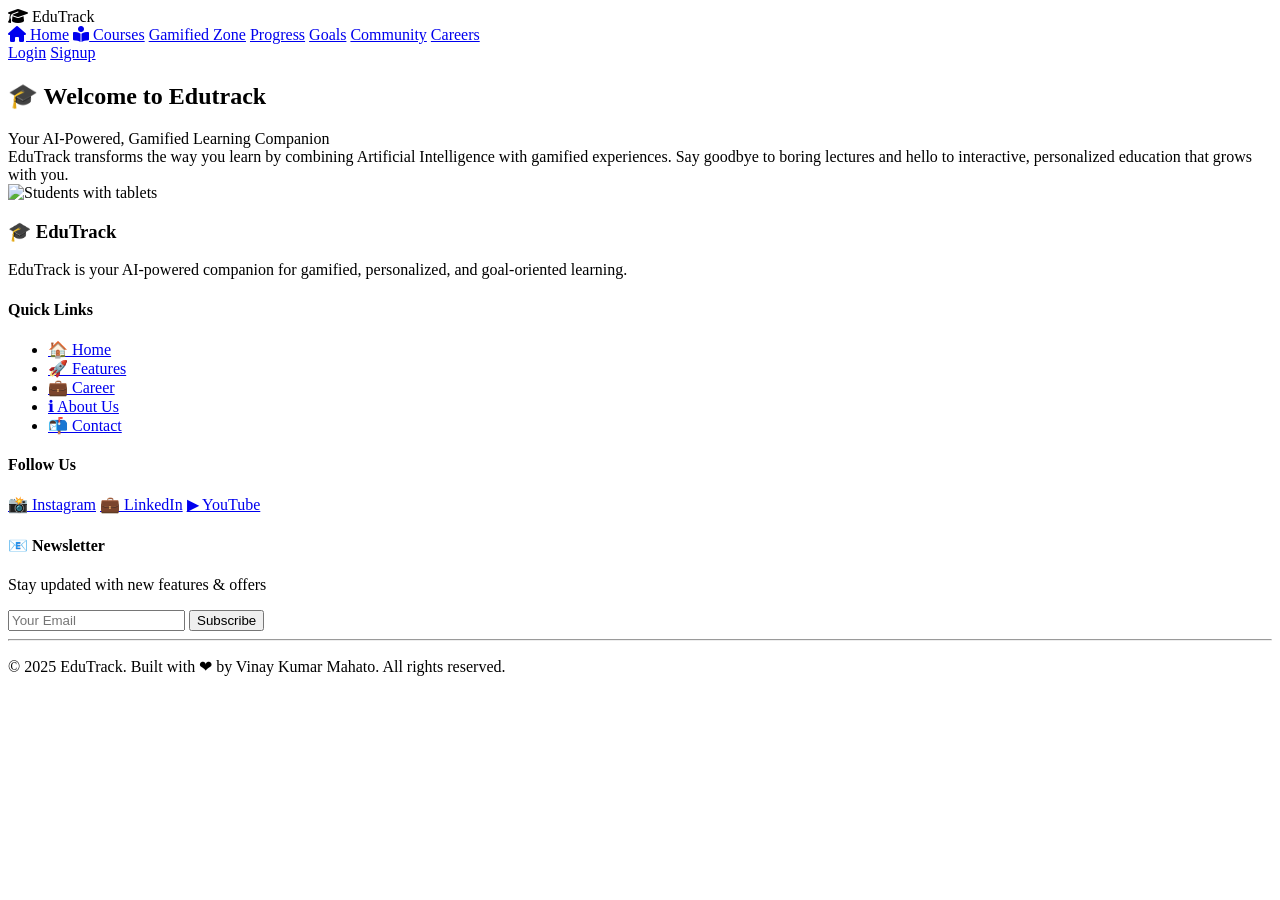
==== src/main/resources/templates/index.html @ ea20f62c "update  the index page" ====
<!DOCTYPE html>
<html lang="en" xmlns:th="www.thymeleaf.org">
<head>
<meta charset="UTF-8" />
<meta name="viewport" content="width=device-width, initial-scale=1.0" />
<title>EduTrack AI</title>
<link rel="stylesheet" th:href="@{/style.css}" />
<link
	href="https://fonts.googleapis.com/css2?family=Inter:wght@400;600;700&display=swap"
	rel="stylesheet">
<link rel="stylesheet"
	href="https://cdnjs.cloudflare.com/ajax/libs/font-awesome/6.7.2/css/all.min.css"
	integrity="sha512-Evv84Mr4kqVGRNSgIGL/F/aIDqQb7xQ2vcrdIwxfjThSH8CSR7PBEakCr51Ck+w+/U6swU2Im1vVX0SVk9ABhg=="
	crossorigin="anonymous" referrerpolicy="no-referrer" />
</head>

<body>
	<div class="container">
		<header class="navbar">
			<div class="logo">
				<i class="fa fa-graduation-cap" aria-hidden="true"></i> EduTrack
			</div>
			<nav>
				<a href="/"><i class="fa fa-home" aria-hidden="true"></i> Home</a> <a
					href="/Courses"><i class="fa-solid fa-book-open-reader"></i>
					Courses</a> <a href="/Courses.html">Gamified Zone</a> <a href="/event">Progress</a>
				<a href="/splicot">Goals</a> <a href="/event">Community</a> <a
					href="/splicot">Careers</a>
			</nav>
			<div class="auth-buttons">
				<a href="/login" class="btn outline">Login</a> <a href="/register"
					class="btn fill">Signup</a>
			</div>
		</header>

		<!-- Hero Section Start -->
<section class="hero">
    <div class="overlay">

        <!-- Updated Navbar Start -->
        <div class="topbar">
            <div class="hero-content">
                <h1>
                    🎓 Welcome to <span>Edutrack</span>
                </h1>

                <div class="ai-tag">Your AI-Powered, Gamified Learning Companion</div>
                <div class="ai-tag">EduTrack transforms the way you learn by combining Artificial Intelligence with gamified experiences. Say goodbye to boring lectures and hello to interactive, personalized education that grows with you.</div>
            </div>

            <img th:src="@{/image/homelearn.jpg}" alt="Students with tablets" class="hero-img">
        </div>
    </div>
</section>
<!-- Hero Section End -->

		<!-- Hero Section End -->
		<footer>
			<div class="footer-content">
				<div class="footer-about">
					<h3>🎓 EduTrack</h3>
					<p>EduTrack is your AI-powered companion for gamified,
						personalized, and goal-oriented learning.</p>
				</div>

				<div class="footer-links">
					<h4>Quick Links</h4>
					<ul>
						<li><a href="#">🏠 Home</a></li>
						<li><a href="#features">🚀 Features</a></li>
						<li><a href="#career">💼 Career</a></li>
						<li><a href="#about">ℹ About Us</a></li>
						<li><a href="#contact">📬 Contact</a></li>
					</ul>
				</div>

				<div class="footer-social">
					<h4>Follow Us</h4>
					<a href="https://www.instagram.com/">📸 Instagram</a> <a
						href="https://www.linkedin.com/">💼 LinkedIn</a> <a
						href="https://www.youtube.com/">▶ YouTube</a>
				</div>

				<div class="footer-newsletter">
					<h4>📧 Newsletter</h4>
					<p>Stay updated with new features & offers</p>
					<form>
						<input type="email" placeholder="Your Email">
						<button type="submit">Subscribe</button>
					</form>
				</div>
			</div>

			<hr>
			<p>© 2025 EduTrack. Built with ❤ by Vinay Kumar Mahato. All
				rights reserved.</p>
		</footer>
	</div>
</body>
</html>
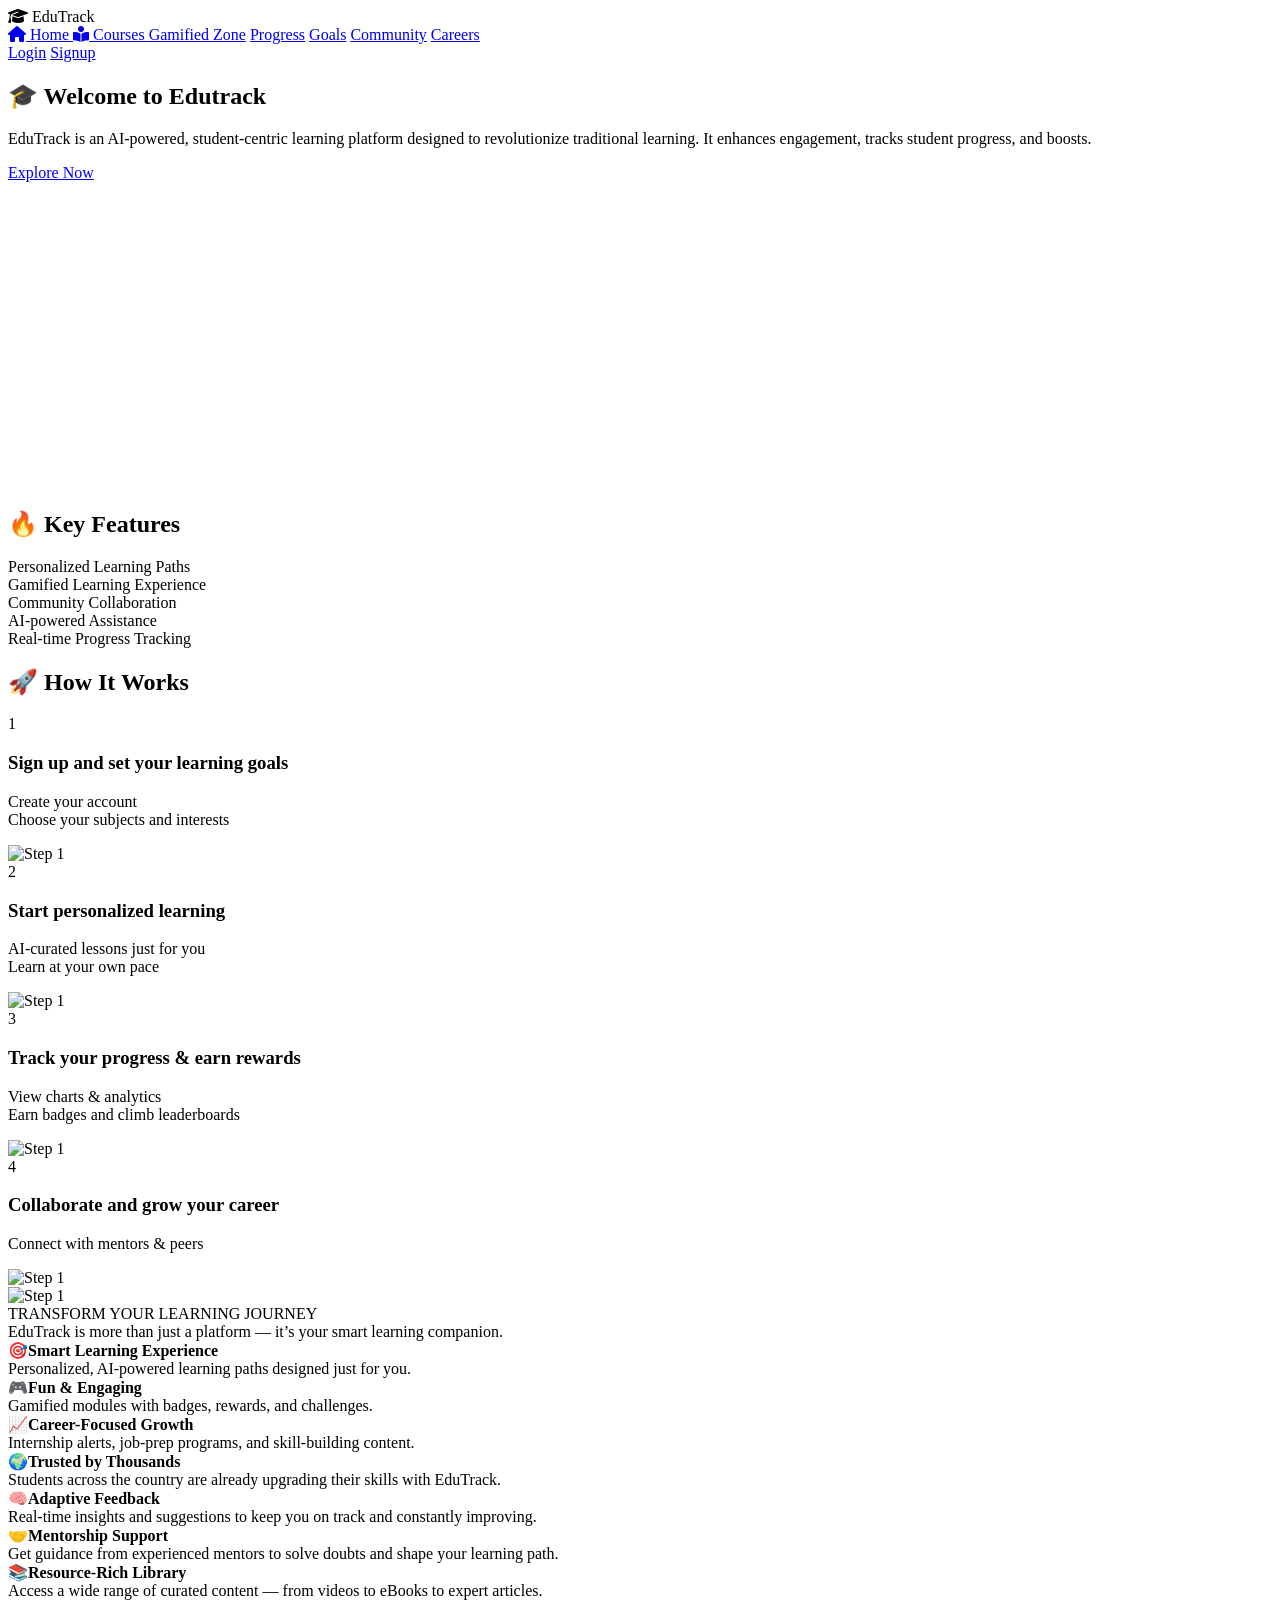
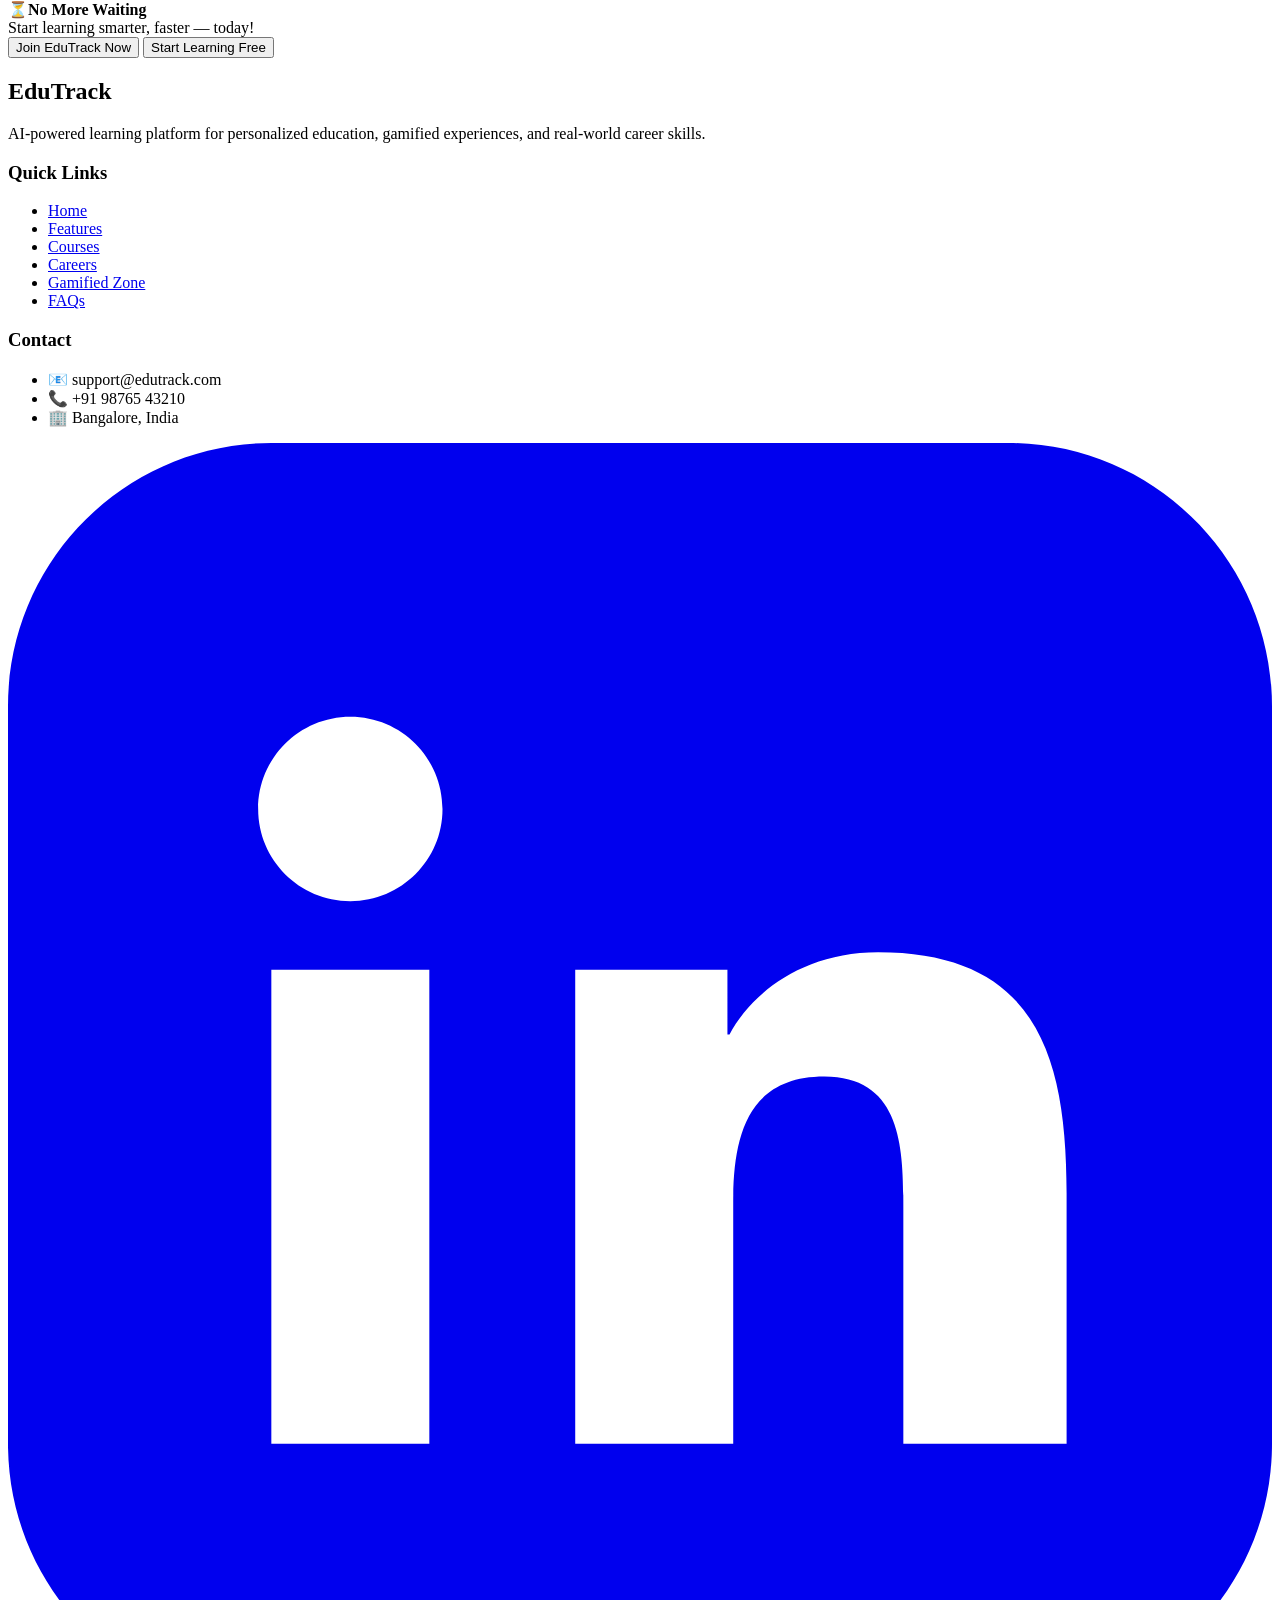
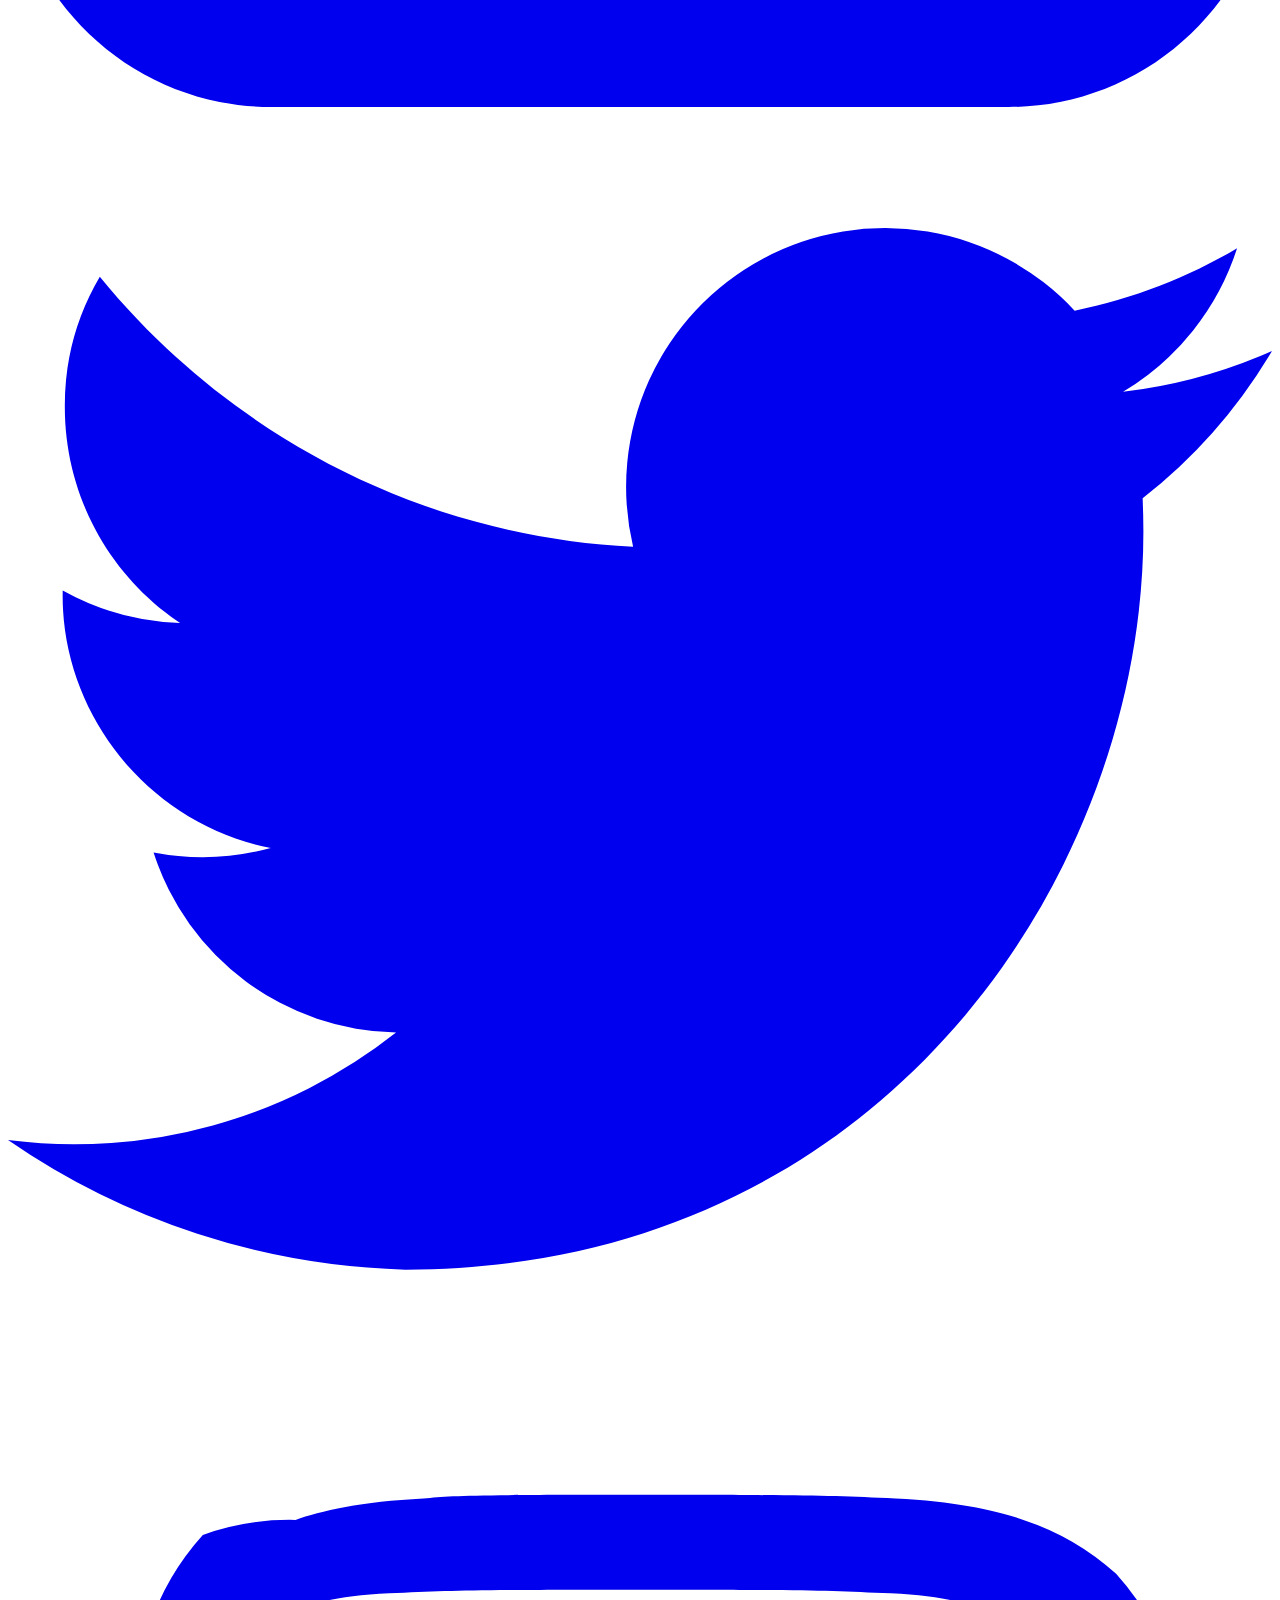
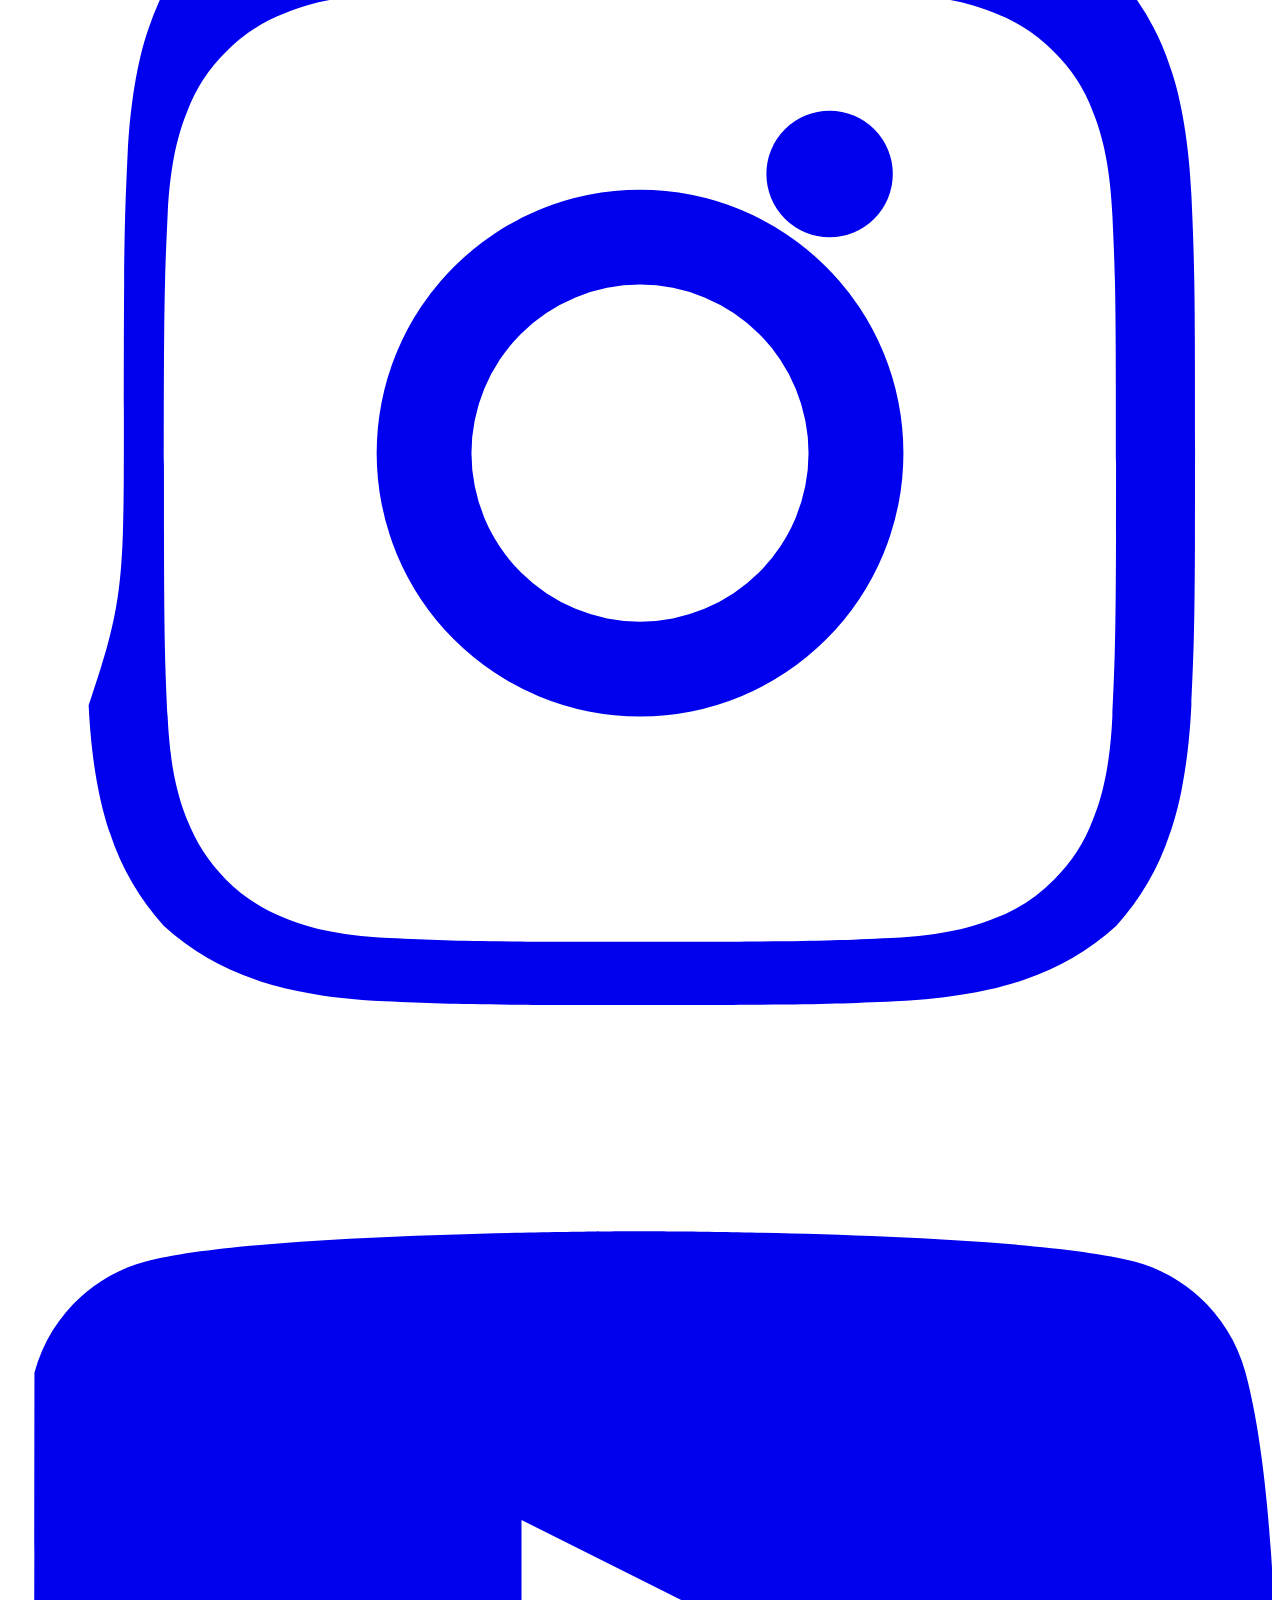
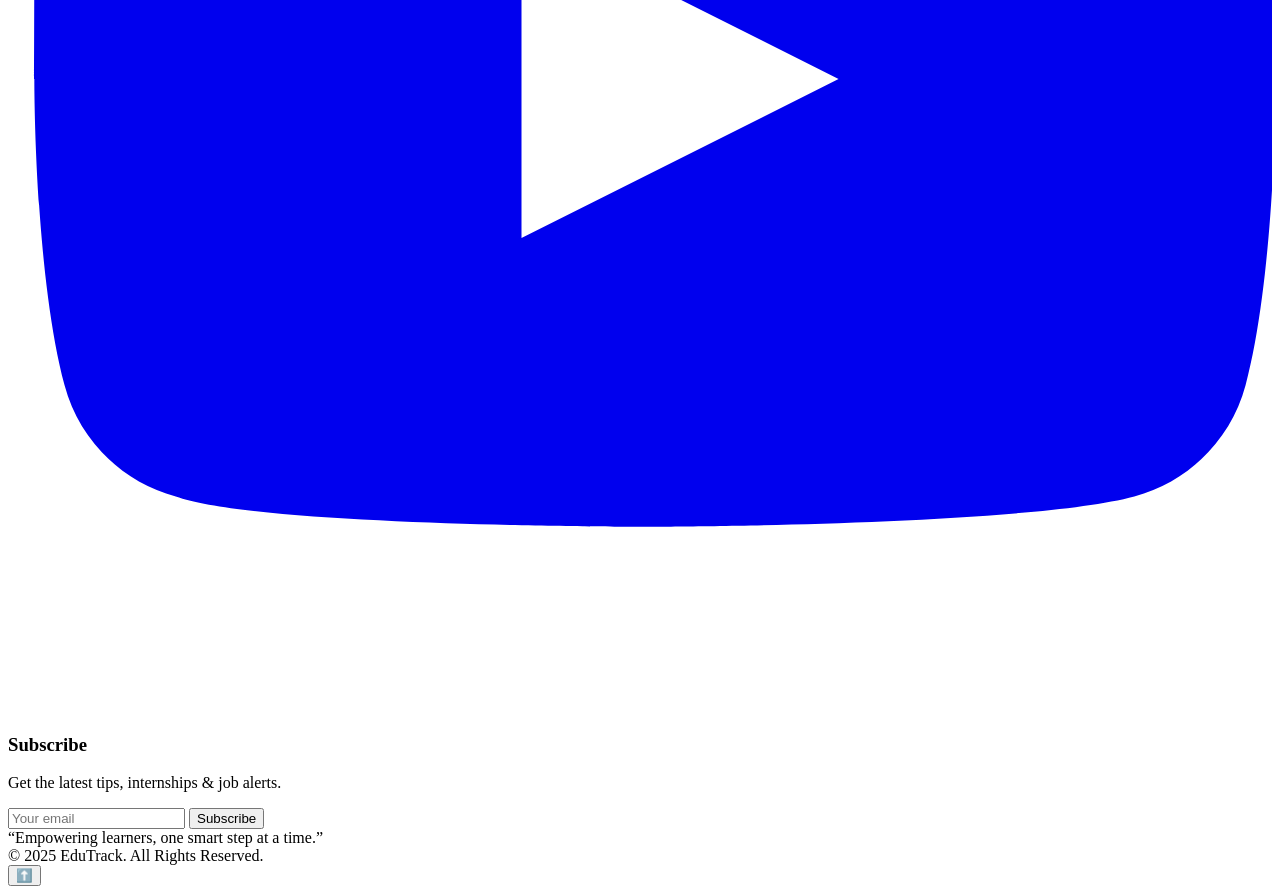
==== commit 0d284da1: "UI updated" ====
--- a/src/main/resources/templates/index.html
+++ b/src/main/resources/templates/index.html
@@ -12,89 +12,275 @@
 	href="https://cdnjs.cloudflare.com/ajax/libs/font-awesome/6.7.2/css/all.min.css"
 	integrity="sha512-Evv84Mr4kqVGRNSgIGL/F/aIDqQb7xQ2vcrdIwxfjThSH8CSR7PBEakCr51Ck+w+/U6swU2Im1vVX0SVk9ABhg=="
 	crossorigin="anonymous" referrerpolicy="no-referrer" />
+	<script src="https://cdn.tailwindcss.com"></script>
+
 </head>
 
 <body>
 	<div class="container">
 		<header class="navbar">
-			<div class="logo">
-				<i class="fa fa-graduation-cap" aria-hidden="true"></i> EduTrack
-			</div>
-			<nav>
-				<a href="/"><i class="fa fa-home" aria-hidden="true"></i> Home</a> <a
-					href="/Courses"><i class="fa-solid fa-book-open-reader"></i>
-					Courses</a> <a href="/Courses.html">Gamified Zone</a> <a href="/event">Progress</a>
-				<a href="/splicot">Goals</a> <a href="/event">Community</a> <a
-					href="/splicot">Careers</a>
-			</nav>
-			<div class="auth-buttons">
-				<a href="/login" class="btn outline">Login</a> <a href="/register"
-					class="btn fill">Signup</a>
-			</div>
+		  <div class="logo">
+		    <i class="fa fa-graduation-cap" aria-hidden="true"></i> EduTrack
+		  </div>
+
+		  <nav class="nav-links">
+		    <a href="/" aria-label="Home">
+		      <i class="fa fa-home" aria-hidden="true"></i> Home
+		    </a>
+			
+		    <a href="/Courses" aria-label="Courses">
+		      <i class="fa-solid fa-book-open-reader"></i> Courses
+		    </a>
+			
+		    <a href="/Gamified" aria-label="Gamified Zone">Gamified Zone</a>
+		    <a href="/event" aria-label="Progress">Progress</a>
+		    <a href="/splicot" aria-label="Goals">Goals</a>
+		    <a href="/event" aria-label="Community">Community</a>
+		    <a href="/splicot" aria-label="Careers">Careers</a>
+		  </nav>
+
+		  <div class="auth-buttons">
+		    <a href="/login" class="btn outline" aria-label="Login">Login</a>
+		    <a href="/register" class="btn fill" aria-label="Signup">Signup</a>
+		  </div>
 		</header>
 
-		<!-- Hero Section Start -->
-<section class="hero">
-    <div class="overlay">
-
-        <!-- Updated Navbar Start -->
-        <div class="topbar">
-            <div class="hero-content">
-                <h1>
-                    🎓 Welcome to <span>Edutrack</span>
-                </h1>
-
-                <div class="ai-tag">Your AI-Powered, Gamified Learning Companion</div>
-                <div class="ai-tag">EduTrack transforms the way you learn by combining Artificial Intelligence with gamified experiences. Say goodbye to boring lectures and hello to interactive, personalized education that grows with you.</div>
-            </div>
-
-            <img th:src="@{/image/homelearn.jpg}" alt="Students with tablets" class="hero-img">
-        </div>
-    </div>
-</section>
-<!-- Hero Section End -->
-
-		<!-- Hero Section End -->
-		<footer>
-			<div class="footer-content">
-				<div class="footer-about">
-					<h3>🎓 EduTrack</h3>
-					<p>EduTrack is your AI-powered companion for gamified,
-						personalized, and goal-oriented learning.</p>
-				</div>
-
-				<div class="footer-links">
-					<h4>Quick Links</h4>
-					<ul>
-						<li><a href="#">🏠 Home</a></li>
-						<li><a href="#features">🚀 Features</a></li>
-						<li><a href="#career">💼 Career</a></li>
-						<li><a href="#about">ℹ About Us</a></li>
-						<li><a href="#contact">📬 Contact</a></li>
-					</ul>
-				</div>
-
-				<div class="footer-social">
-					<h4>Follow Us</h4>
-					<a href="https://www.instagram.com/">📸 Instagram</a> <a
-						href="https://www.linkedin.com/">💼 LinkedIn</a> <a
-						href="https://www.youtube.com/">▶ YouTube</a>
-				</div>
-
-				<div class="footer-newsletter">
-					<h4>📧 Newsletter</h4>
-					<p>Stay updated with new features & offers</p>
-					<form>
-						<input type="email" placeholder="Your Email">
-						<button type="submit">Subscribe</button>
-					</form>
-				</div>
-			</div>
-
-			<hr>
-			<p>© 2025 EduTrack. Built with ❤ by Vinay Kumar Mahato. All
-				rights reserved.</p>
-		</footer>
+		<section class="hero">
+		  <div class="hero-content">
+		    <div class="text-section">
+		      <h1><span class="icon">🎓</span> Welcome to Edutrack</h1>
+		      <p>
+		        EduTrack is an AI-powered, student-centric learning platform designed
+		        to revolutionize traditional learning. It enhances engagement,
+		        tracks student progress, and boosts.
+		      </p>
+		      <a href="#features" class="hero-btn">Explore Now</a>
+		    </div>
+		    <div class="image-section">
+		      <video autoplay muted loop class="hero-video">
+		        <source th:src="@{/image/home2.mp4}" type="video/mp4">
+		        Your browser does not support the video tag.
+		      </video>
+		    </div>
+		  </div>
+		</section>
+
+
+		<section class="features-section">
+		  <div class="features-container">
+		    <div class="features-left">
+		      <video autoplay muted loop class="teacher-video">
+				<source th:src="@{/image/feature.mp4}" type="video/mp4">
+		        Your browser does not support the video tag.
+		      </video>
+		    </div>
+		    <div class="features-right">
+		      <h1><span class="icon">🔥</span> Key Features</h1>
+		      <div class="feature-grid">
+		        <div class="feature-box">Personalized Learning Paths</div>
+		        <div class="feature-box">Gamified Learning Experience</div>
+		        <div class="feature-box">Community Collaboration</div>
+		        <div class="feature-box">AI-powered Assistance</div>
+		        <div class="feature-box">Real-time Progress Tracking</div>
+		      </div>
+		    </div>
+		  </div>
+		</section>
+		
+		
+		<section class="how-it-works">
+		  <h2><span class="icon">🚀</span> How It Works</h2>
+		  <div class="steps-container">
+		    <div class="step-box">
+		      <div class="step-number">1</div>
+		      <div class="step-content">
+		        <h3>Sign up and set your learning goals</h3>
+		        <p>Create your account<br>Choose your subjects and interests</p>
+		      </div>
+		      <img src="/image/man.png" alt="Step 1" class="step-image" />
+		    </div>
+
+		    <div class="step-box">
+		      <div class="step-number">2</div>
+		      <div class="step-content">
+		        <h3>Start personalized learning</h3>
+		        <p>AI-curated lessons just for you<br>Learn at your own pace</p>
+		      </div>
+			  <img src="/image/robot.png" alt="Step 1" class="step-image" />
+		    </div>
+
+		    <div class="step-box">
+		      <div class="step-number">3</div>
+		      <div class="step-content">
+		        <h3>Track your progress & earn rewards</h3>
+		        <p>View charts & analytics<br>Earn badges and climb leaderboards</p>
+		      </div>
+			  <img src="/image/track.png" alt="Step 1" class="step-image" />
+		    </div>
+
+		    <div class="step-box">
+		      <div class="step-number">4</div>
+		      <div class="step-content">
+		        <h3>Collaborate and grow your career</h3>
+		        <p>Connect with mentors & peers</p>
+		      </div>
+			  <img src="/image/collaborate.png" alt="Step 1" class="step-image" />
+		    </div>
+		  </div>
+		  
+		</section>
+		
+		
+		<section class="transform ur journer">
+
+		   <div class="image-container">
+			<img src="/image/teaching.gif" alt="Step 1" class="step-image" />
+		   </div>
+
+		   <div class="heading">TRANSFORM YOUR LEARNING JOURNEY</div>
+
+		   <div class="subtext">
+		     EduTrack is more than just a platform — it’s your smart learning companion.
+		   </div>
+
+		   <div class="features">
+		     <div class="feature">
+		       <span>🎯</span><strong>Smart Learning Experience</strong><br>
+		       Personalized, AI-powered learning paths designed just for you.
+		     </div>
+		     <div class="feature">
+		       <span>🎮</span><strong>Fun & Engaging</strong><br>
+		       Gamified modules with badges, rewards, and challenges.
+		     </div>
+		     <div class="feature">
+		       <span>📈</span><strong>Career-Focused Growth</strong><br>
+		       Internship alerts, job-prep programs, and skill-building content.
+		     </div>
+		     <div class="feature">
+		       <span>🌍</span><strong>Trusted by Thousands</strong><br>
+		       Students across the country are already upgrading their skills with EduTrack.
+		     </div>
+			 <div class="feature">
+			   <span>🧠</span><strong>Adaptive Feedback</strong><br>
+			   Real-time insights and suggestions to keep you on track and constantly improving.
+			 </div>
+			 <div class="feature">
+			   <span>🤝</span><strong>Mentorship Support</strong><br>
+			   Get guidance from experienced mentors to solve doubts and shape your learning path.
+			 </div>
+			 <div class="feature">
+			   <span>📚</span><strong>Resource-Rich Library</strong><br>
+			   Access a wide range of curated content — from videos to eBooks to expert articles.
+			 </div>
+		     <div class="feature">
+		       <span>⏳</span><strong>No More Waiting</strong><br>
+		       Start learning smarter, faster — today!
+		     </div>
+		   </div>
+
+		   <div class="buttons">
+		     <button>Join EduTrack Now</button>
+		     <button>Start Learning Free</button>
+		   </div>
+		 </section>
+
+
+		 <footer class="bg-gray-900 text-gray-200 pt-12 pb-6 px-6 md:px-20 relative">
+		   <!-- Grid Layout -->
+		   <div class="grid grid-cols-1 sm:grid-cols-2 md:grid-cols-4 gap-10">
+
+		     <!-- EduTrack About -->
+		     <div>
+		       <h2 class="text-2xl font-bold text-white mb-4">EduTrack</h2>
+		       <p class="text-sm text-gray-400">
+		         AI-powered learning platform for personalized education, gamified experiences, and real-world career skills.
+		       </p>
+		     </div>
+
+		     <!-- Quick Links -->
+		     <div>
+		       <h3 class="text-lg font-semibold text-white mb-3">Quick Links</h3>
+		       <ul class="space-y-2 text-sm">
+		         <li><a href="#" class="hover:text-blue-400">Home</a></li>
+		         <li><a href="#" class="hover:text-blue-400">Features</a></li>
+		         <li><a href="#" class="hover:text-blue-400">Courses</a></li>
+		         <li><a href="#" class="hover:text-blue-400">Careers</a></li>
+		         <li><a href="#" class="hover:text-blue-400">Gamified Zone</a></li>
+		         <li><a href="#" class="hover:text-blue-400">FAQs</a></li>
+		       </ul>
+		     </div>
+
+		     <!-- Contact Info -->
+		     <div>
+		       <h3 class="text-lg font-semibold text-white mb-3">Contact</h3>
+		       <ul class="text-sm space-y-2">
+		         <li>📧 support@edutrack.com</li>
+		         <li>📞 +91 98765 43210</li>
+		         <li>🏢 Bangalore, India</li>
+		       </ul>
+			   <div class="flex mt-4 space-x-4">
+			     <!-- LinkedIn -->
+			     <a href="#" target="_blank" aria-label="LinkedIn">
+			       <svg xmlns="http://www.w3.org/2000/svg" fill="currentColor" class="w-5 h-5 text-white hover:text-blue-400" viewBox="0 0 24 24">
+			         <path d="M19 0h-14c-2.761 0-5 2.239-5 5v14c0 2.762 2.239 5 5 5h14c2.762 0 5-2.238 5-5v-14c0-2.761-2.238-5-5-5zm-11 19h-3v-9h3v9zm-1.5-10.3c-.967 0-1.75-.785-1.75-1.75s.783-1.75 1.75-1.75c.965 0 1.75.785 1.75 1.75s-.785 1.75-1.75 1.75zm13.5 10.3h-3v-4.5c0-1.08-.02-2.47-1.5-2.47s-1.73 1.17-1.73 2.38v4.59h-3v-9h2.89v1.23h.04c.4-.76 1.37-1.56 2.82-1.56 3.02 0 3.58 1.99 3.58 4.58v4.75z"/>
+			       </svg>
+			     </a>
+
+			     <!-- Twitter -->
+			     <a href="#" target="_blank" aria-label="Twitter">
+			       <svg xmlns="http://www.w3.org/2000/svg" fill="currentColor" class="w-5 h-5 text-white hover:text-blue-400" viewBox="0 0 24 24">
+			         <path d="M24 4.557a9.83 9.83 0 0 1-2.828.775 4.932 4.932 0 0 0 2.165-2.724c-.937.555-1.978.959-3.084 1.184a4.916 4.916 0 0 0-8.384 4.482c-4.083-.205-7.702-2.159-10.126-5.127a4.822 4.822 0 0 0-.664 2.475c0 1.708.869 3.216 2.188 4.099a4.904 4.904 0 0 1-2.228-.616c-.054 2.28 1.581 4.415 3.949 4.89a4.935 4.935 0 0 1-2.224.084 4.927 4.927 0 0 0 4.604 3.419A9.867 9.867 0 0 1 0 19.54 13.905 13.905 0 0 0 7.548 22c9.056 0 14.01-7.514 14.01-14.01 0-.213-.005-.425-.014-.636A10.025 10.025 0 0 0 24 4.557z"/>
+			       </svg>
+			     </a>
+
+			     <!-- Instagram -->
+			     <a href="#" target="_blank" aria-label="Instagram">
+			       <svg xmlns="http://www.w3.org/2000/svg" fill="currentColor" class="w-5 h-5 text-white hover:text-pink-500" viewBox="0 0 24 24">
+			         <path d="M12 2.2c3.2 0 3.584.012 4.85.07 1.17.056 1.968.24 2.43.406a4.91 4.91 0 0 1 1.76 1.023 4.91 4.91 0 0 1 1.023 1.76c.166.462.35 1.26.406 2.43.058 1.266.07 1.65.07 4.85s-.012 3.584-.07 4.85c-.056 1.17-.24 1.968-.406 2.43a4.91 4.91 0 0 1-1.023 1.76 4.91 4.91 0 0 1-1.76 1.023c-.462.166-1.26.35-2.43.406-1.266.058-1.65.07-4.85.07s-3.584-.012-4.85-.07c-1.17-.056-1.968-.24-2.43-.406a4.91 4.91 0 0 1-1.76-1.023 4.91 4.91 0 0 1-1.023-1.76c-.166-.462-.35-1.26-.406-2.43C2.212 15.584 2.2 15.2 2.2 12s.012-3.584.07-4.85c.056-1.17.24-1.968.406-2.43a4.91 4.91 0 0 1 1.023-1.76A4.91 4.91 0 0 1 5.46 2.676c.462-.166 1.26-.35 2.43-.406C8.416 2.212 8.8 2.2 12 2.2zm0 1.8c-3.16 0-3.518.012-4.762.07-1.03.048-1.59.22-1.96.37a3.113 3.113 0 0 0-1.137.74 3.113 3.113 0 0 0-.74 1.137c-.15.37-.322.93-.37 1.96-.058 1.244-.07 1.602-.07 4.762s.012 3.518.07 4.762c.048 1.03.22 1.59.37 1.96.168.418.39.78.74 1.137.357.357.72.572 1.137.74.37.15.93.322 1.96.37 1.244.058 1.602.07 4.762.07s3.518-.012 4.762-.07c1.03-.048 1.59-.22 1.96-.37a3.113 3.113 0 0 0 1.137-.74 3.113 3.113 0 0 0 .74-1.137c.15-.37.322-.93.37-1.96.058-1.244.07-1.602.07-4.762s-.012-3.518-.07-4.762c-.048-1.03-.22-1.59-.37-1.96a3.113 3.113 0 0 0-.74-1.137 3.113 3.113 0 0 0-1.137-.74c-.37-.15-.93-.322-1.96-.37-1.244-.058-1.602-.07-4.762-.07zm0 3.8a5 5 0 1 1 0 10 5 5 0 0 1 0-10zm0 1.8a3.2 3.2 0 1 0 0 6.4 3.2 3.2 0 0 0 0-6.4zm4.8-2.1a1.2 1.2 0 1 1-2.4 0 1.2 1.2 0 0 1 2.4 0z"/>
+			       </svg>
+			     </a>
+
+			     <!-- YouTube -->
+			     <a href="#" target="_blank" aria-label="YouTube">
+			       <svg xmlns="http://www.w3.org/2000/svg" fill="currentColor" class="w-5 h-5 text-white hover:text-red-500" viewBox="0 0 24 24">
+			         <path d="M23.498 6.186c-.275-1.03-1.082-1.838-2.112-2.112C19.24 3.5 12 3.5 12 3.5s-7.24 0-9.386.574c-1.03.275-1.838 1.082-2.112 2.112C.5 8.332.5 12 .5 12s0 3.668.574 5.814c.275 1.03 1.082 1.838 2.112 2.112C4.76 20.5 12 20.5 12 20.5s7.24 0 9.386-.574c1.03-.275 1.838-1.082 2.112-2.112.574-2.146.574-5.814.574-5.814s0-3.668-.574-5.814zM9.75 15.02v-6.04l6.02 3.02-6.02 3.02z"/>
+			       </svg>
+			     </a>
+			   </div>
+
+		     </div>
+
+		     <!-- Newsletter -->
+		     <div>
+		       <h3 class="text-lg font-semibold text-white mb-3">Subscribe</h3>
+		       <p class="text-sm text-gray-400 mb-3">Get the latest tips, internships & job alerts.</p>
+		       <form class="flex items-center bg-gray-800 rounded-lg overflow-hidden">
+		         <input type="email" placeholder="Your email" class="px-3 py-2 w-full bg-transparent text-white focus:outline-none" />
+		         <button type="submit" class="bg-blue-500 hover:bg-blue-600 text-white px-4 py-2">Subscribe</button>
+		       </form>
+		     </div>
+
+		   </div>
+
+		   <!-- Motivational Quote -->
+		   <div class="mt-10 text-center text-sm text-gray-400 italic">
+		     “Empowering learners, one smart step at a time.”
+		   </div>
+
+		   <!-- Copyright -->
+		   <div class="mt-4 border-t border-gray-700 pt-4 text-center text-sm text-gray-500">
+		     © 2025 EduTrack. All Rights Reserved.
+		   </div>
+
+		   <!-- Back to Top Button -->
+		   <button onclick="window.scrollTo({top: 0, behavior: 'smooth'})"
+		           class="fixed bottom-6 right-6 bg-blue-600 text-white p-3 rounded-full shadow-lg hover:bg-blue-700 transition-all duration-300">
+		     ⬆️
+		   </button>
+		 </footer>
+
+		
+		
 	</div>
 </body>
 </html>
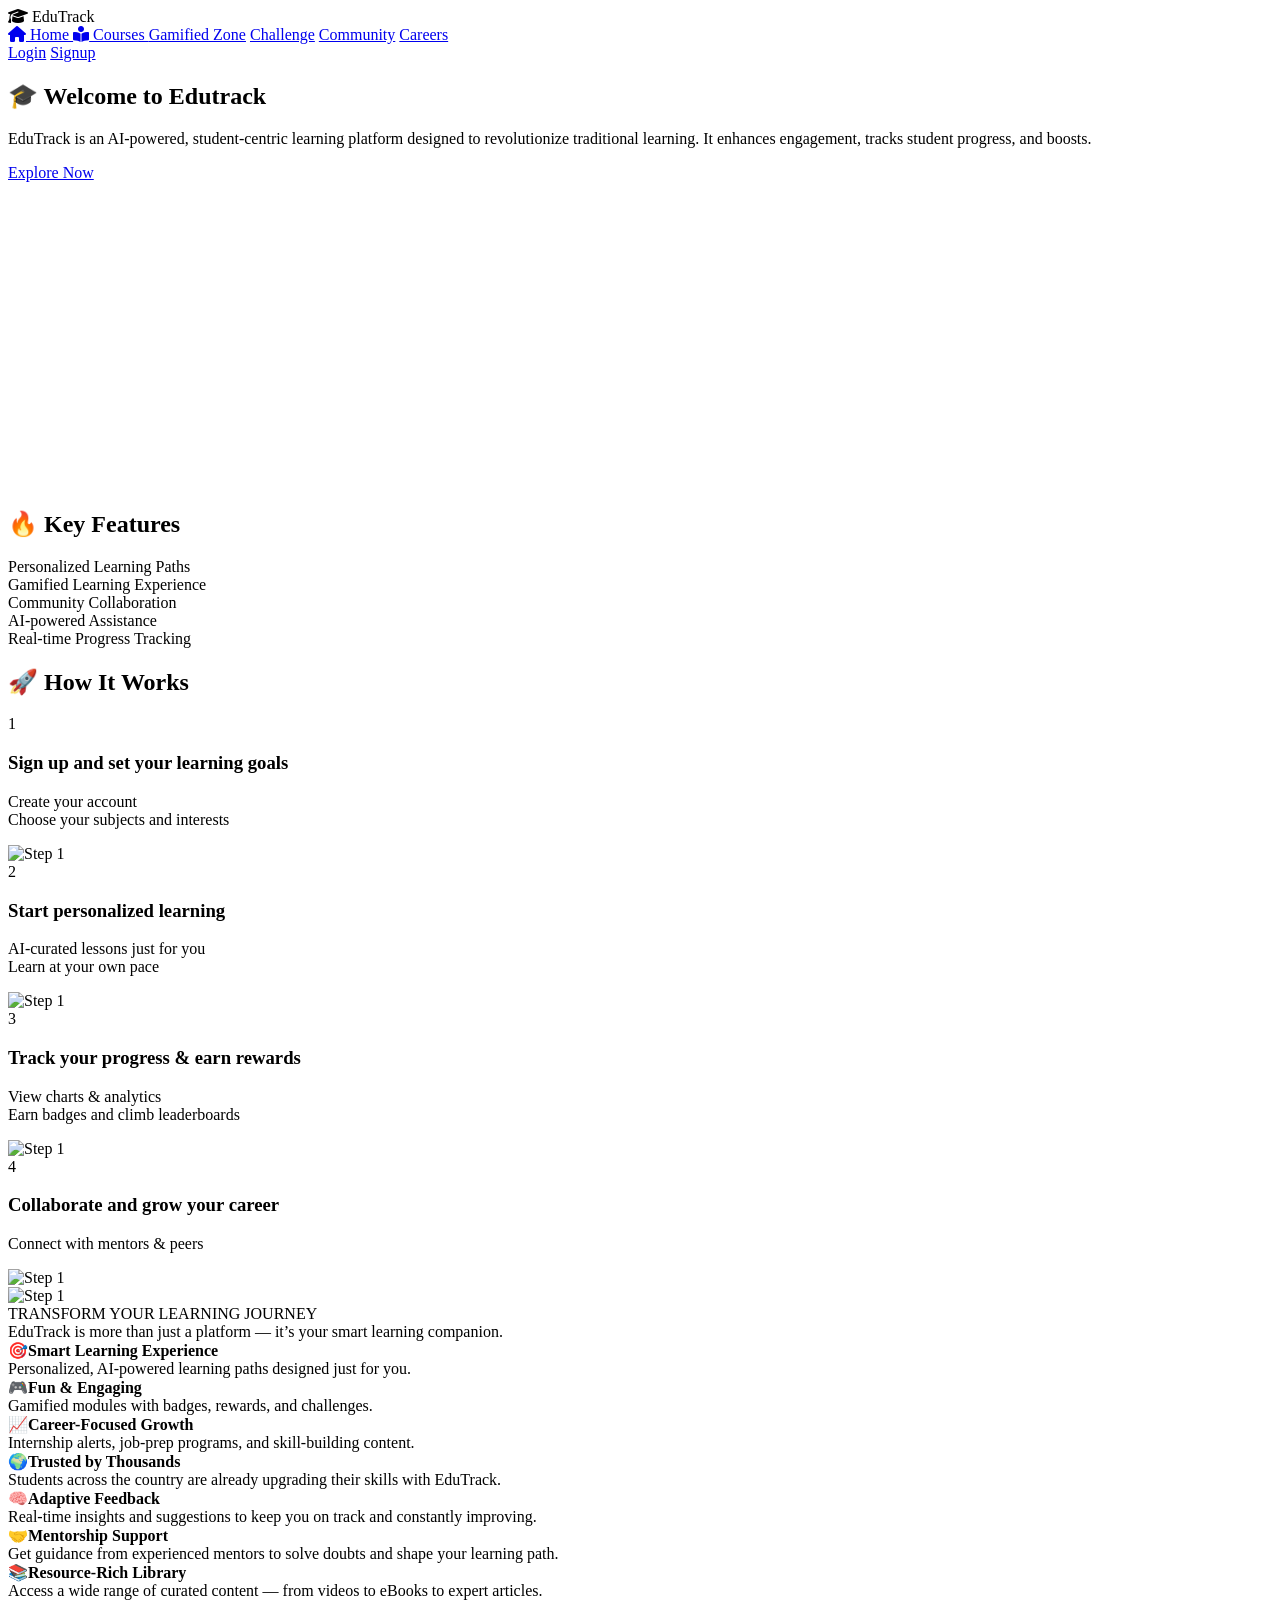
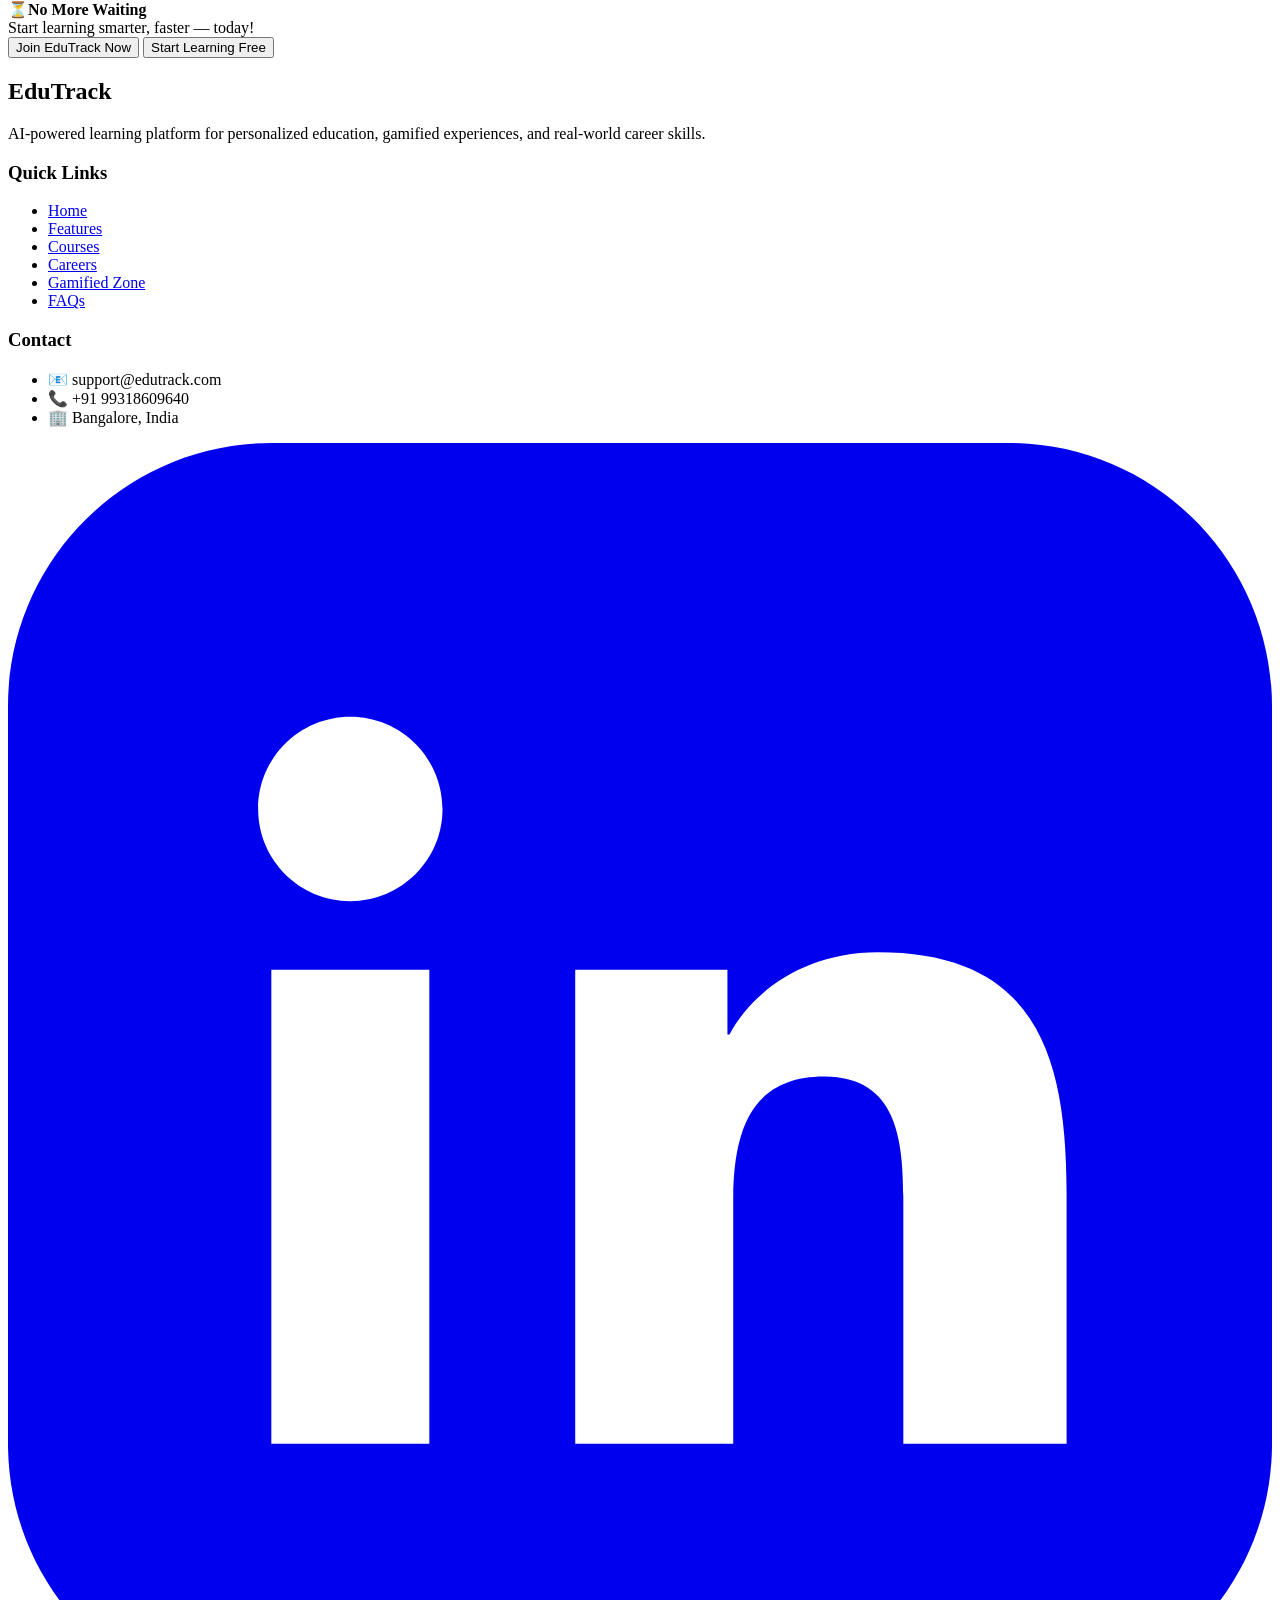
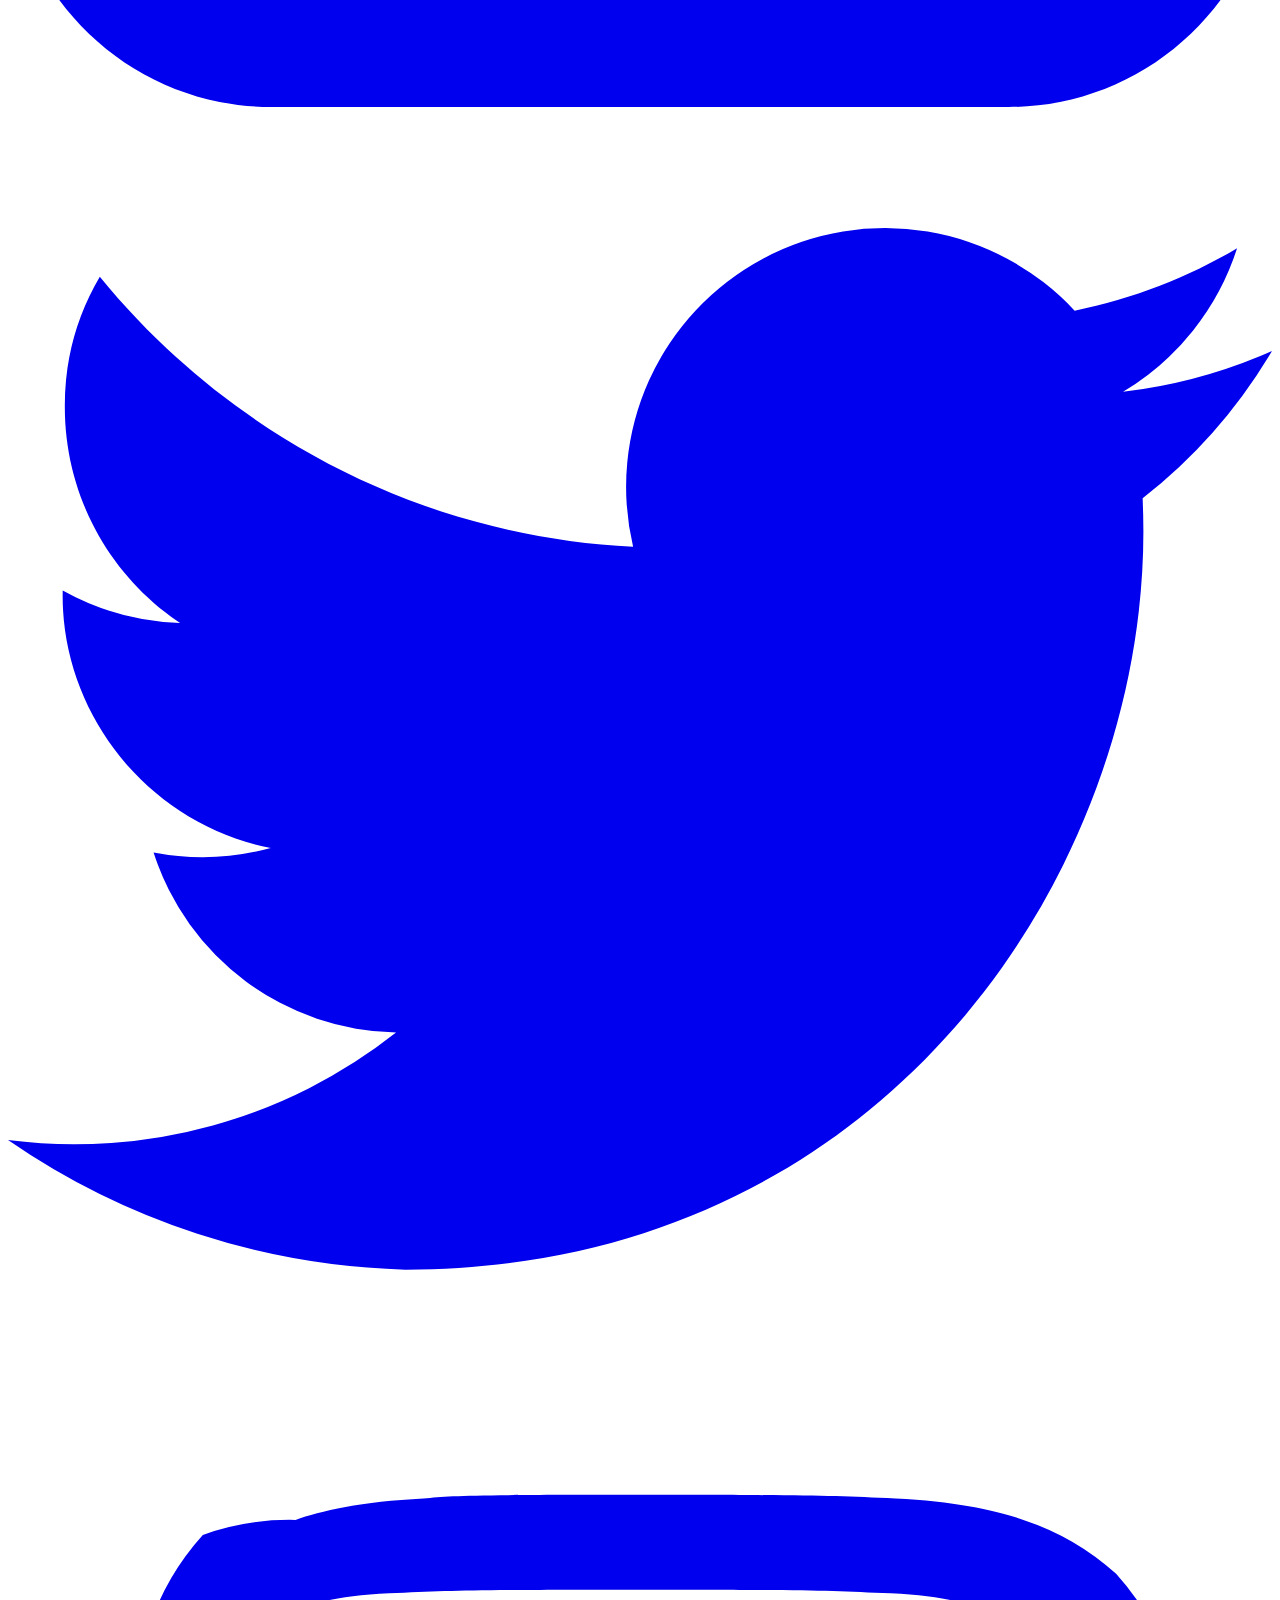
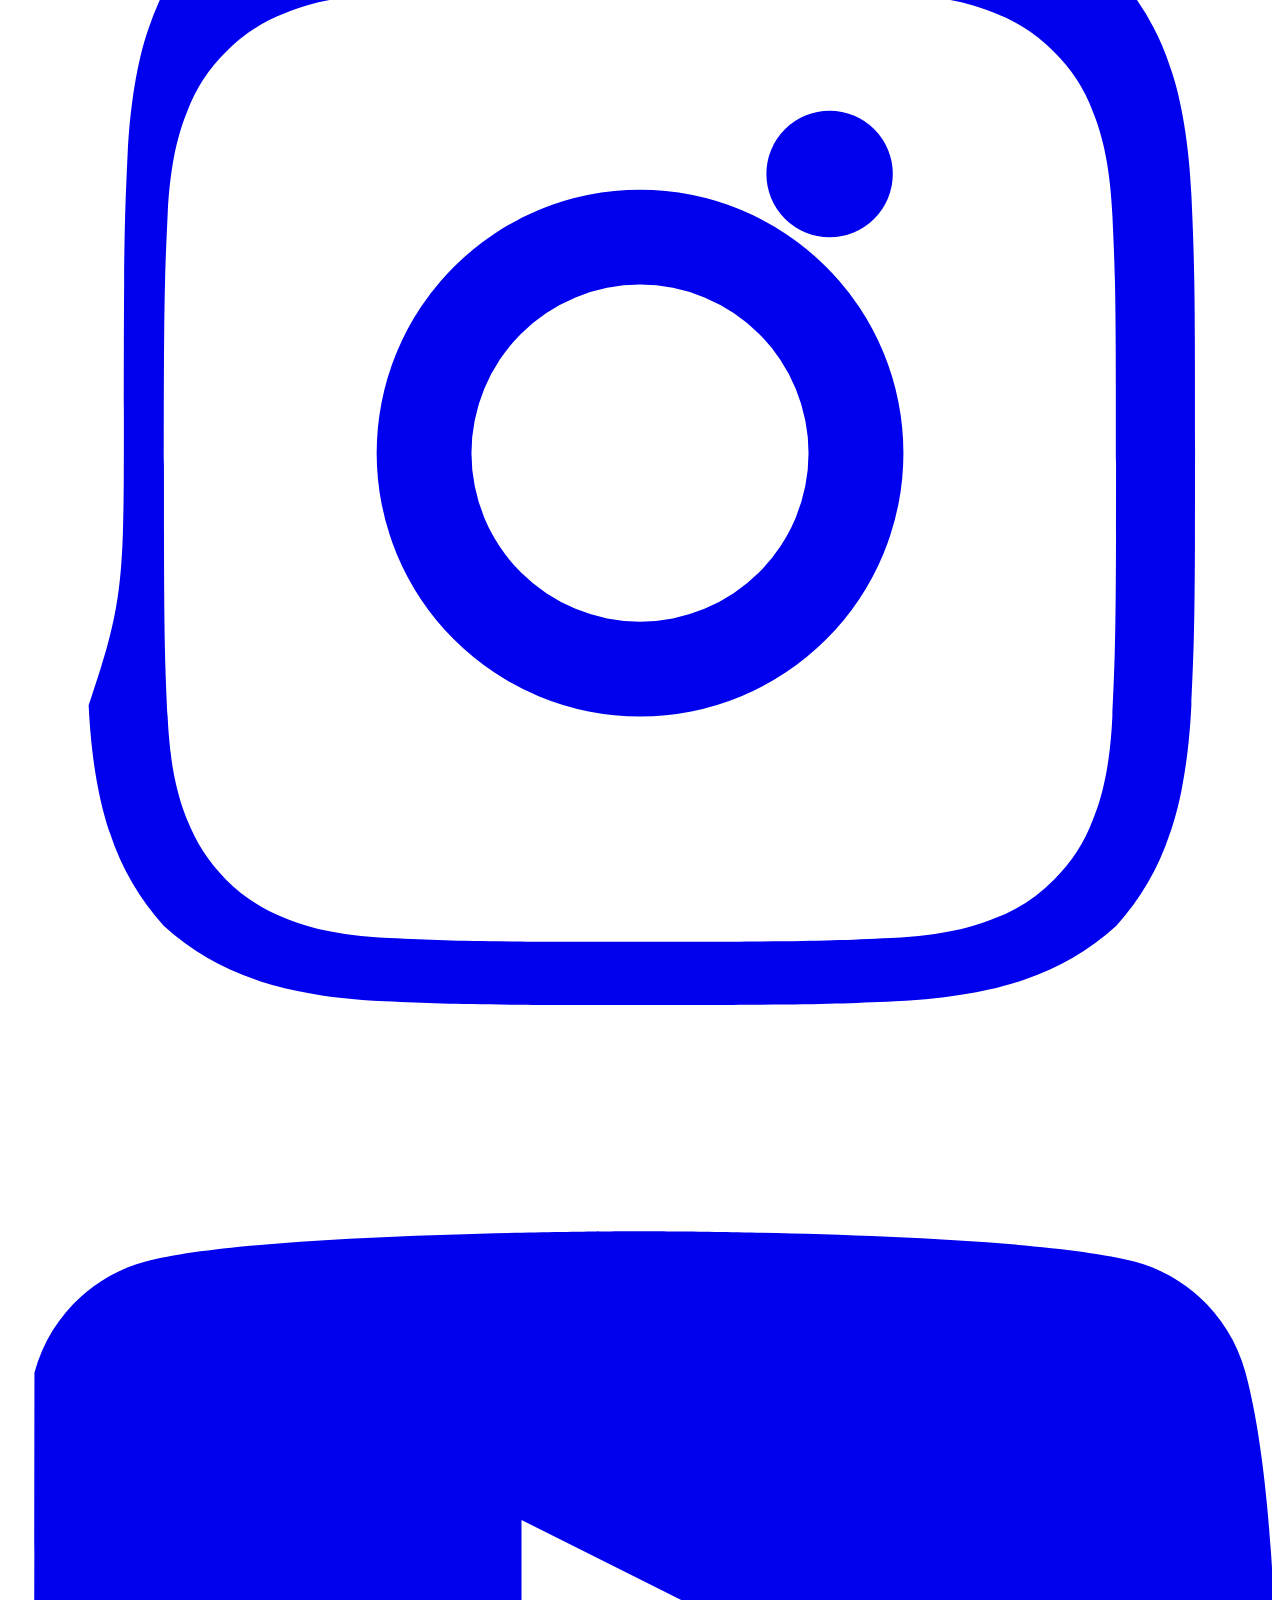
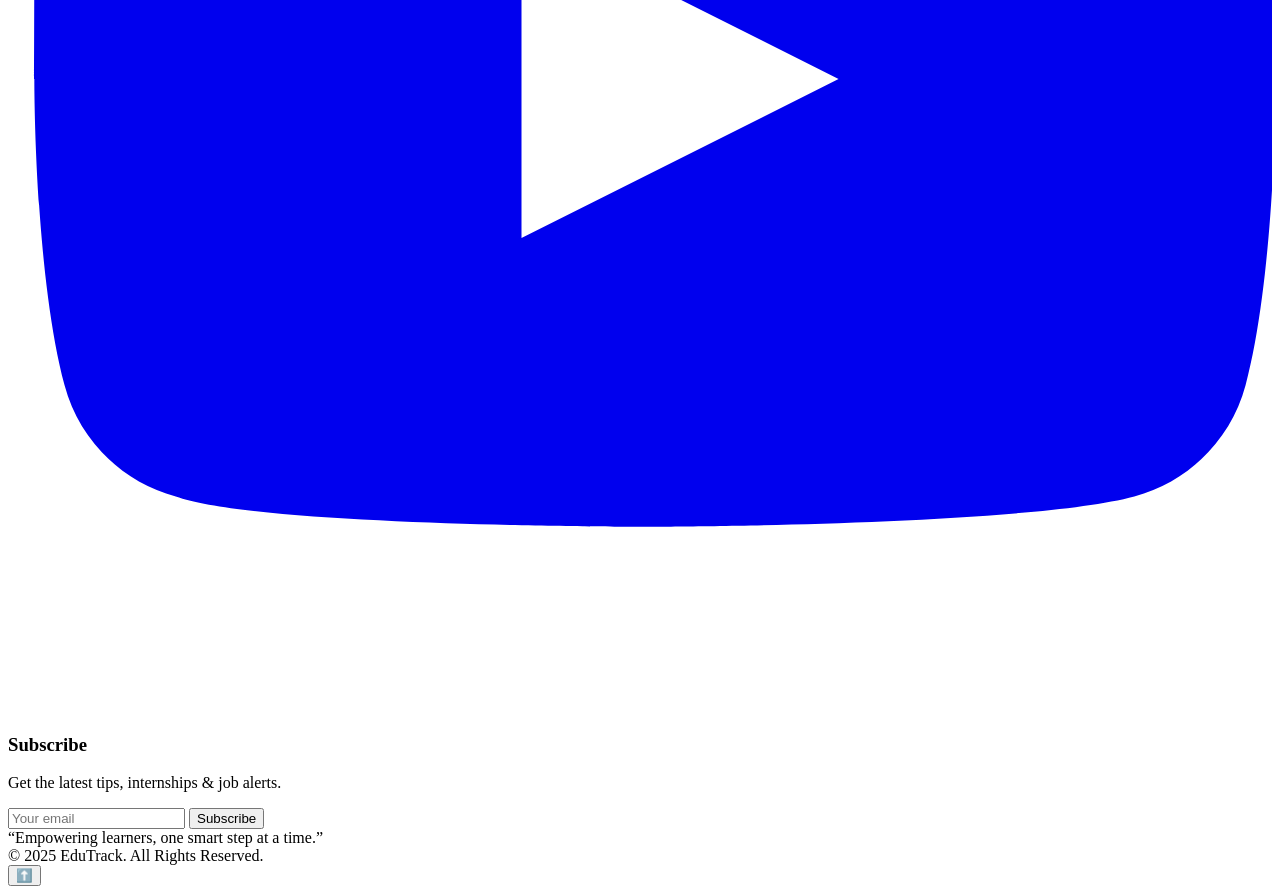
==== commit 6c42afb4: "updated" ====
--- a/src/main/resources/templates/index.html
+++ b/src/main/resources/templates/index.html
@@ -32,11 +32,11 @@
 		      <i class="fa-solid fa-book-open-reader"></i> Courses
 		    </a>
 			
-		    <a href="/Gamified" aria-label="Gamified Zone">Gamified Zone</a>
-		    <a href="/event" aria-label="Progress">Progress</a>
-		    <a href="/splicot" aria-label="Goals">Goals</a>
-		    <a href="/event" aria-label="Community">Community</a>
-		    <a href="/splicot" aria-label="Careers">Careers</a>
+		    <a href="/gamifiedzone" aria-label="Gamified Zone">Gamified Zone</a>
+		    <!--<a href="/event" aria-label="Progress">Progress</a> -->
+		    <a href="/challenge" aria-label="Goals">Challenge</a>
+		    <a href="/community" aria-label="Community">Community</a>
+		    <a href="/career" aria-label="Careers">Careers</a>
 		  </nav>
 
 		  <div class="auth-buttons">
@@ -215,7 +215,7 @@
 		       <h3 class="text-lg font-semibold text-white mb-3">Contact</h3>
 		       <ul class="text-sm space-y-2">
 		         <li>📧 support@edutrack.com</li>
-		         <li>📞 +91 98765 43210</li>
+		         <li>📞 +91 99318609640</li>
 		         <li>🏢 Bangalore, India</li>
 		       </ul>
 			   <div class="flex mt-4 space-x-4">
